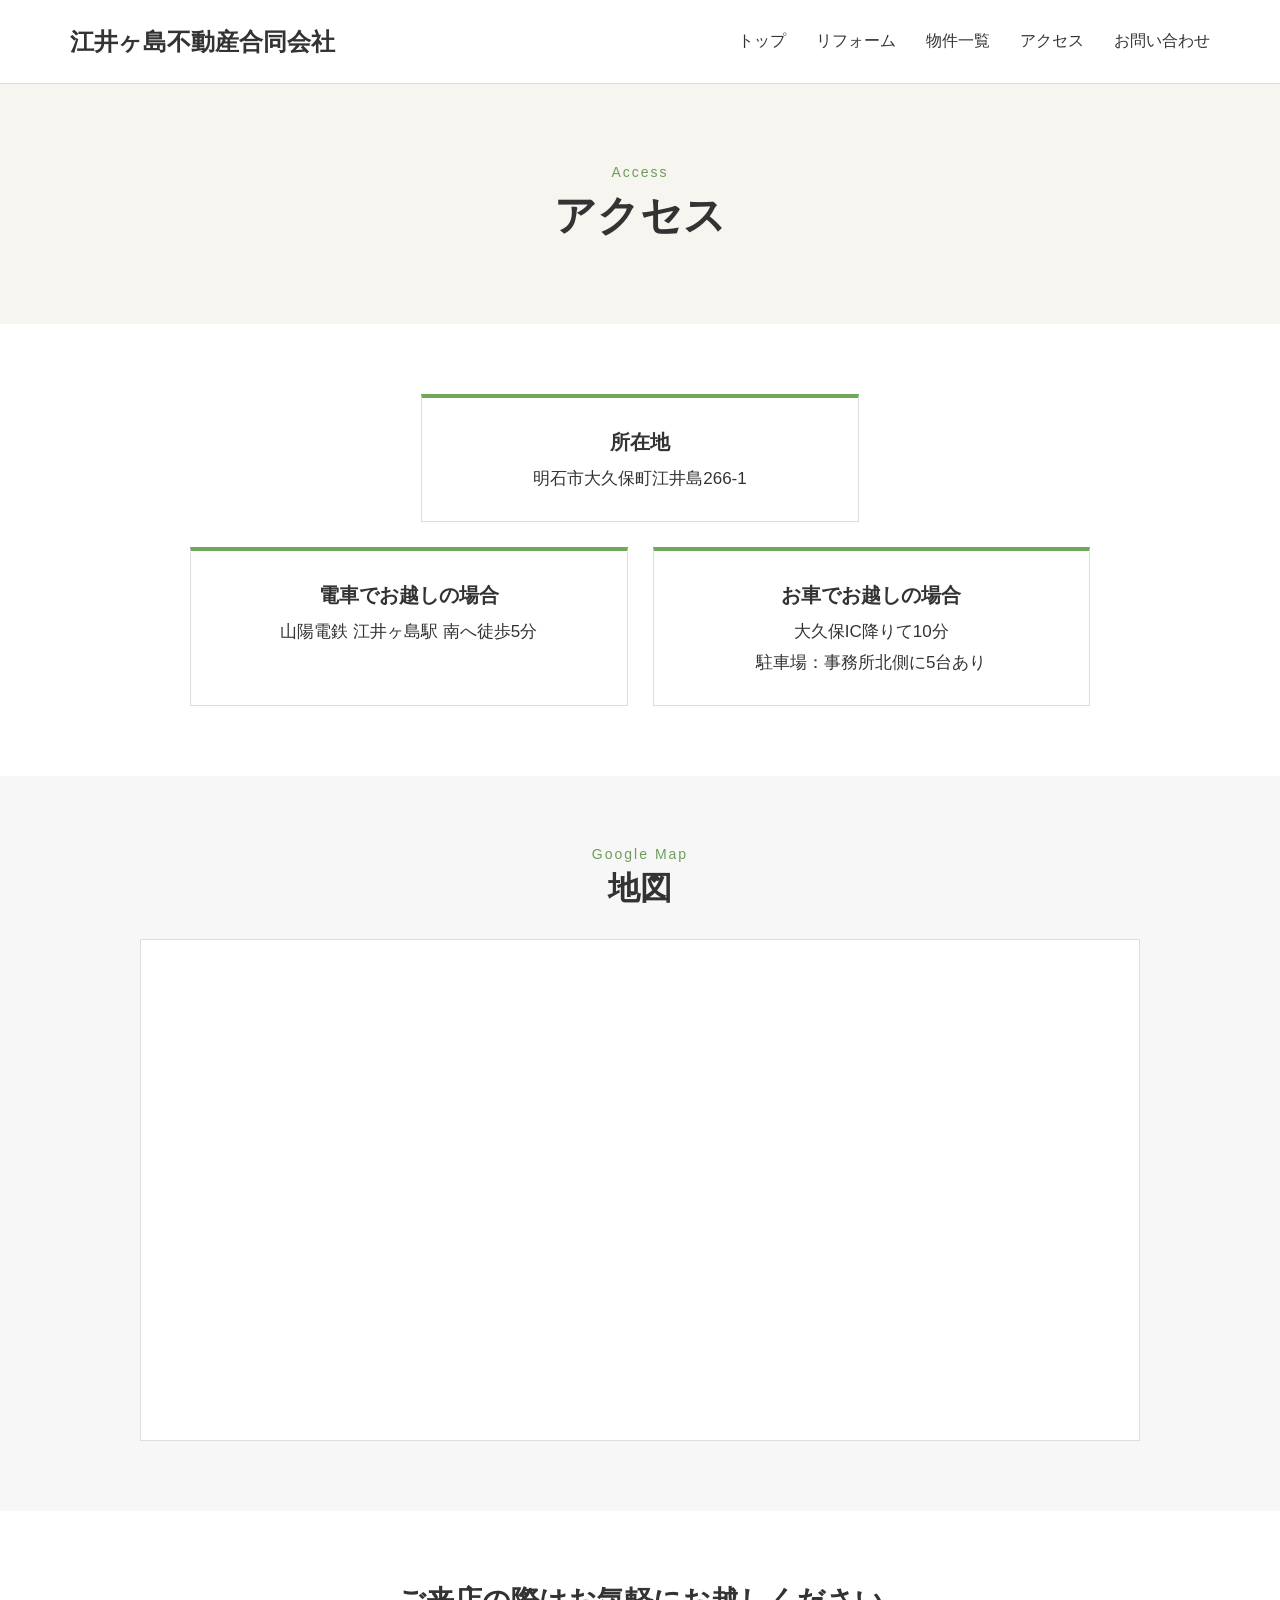
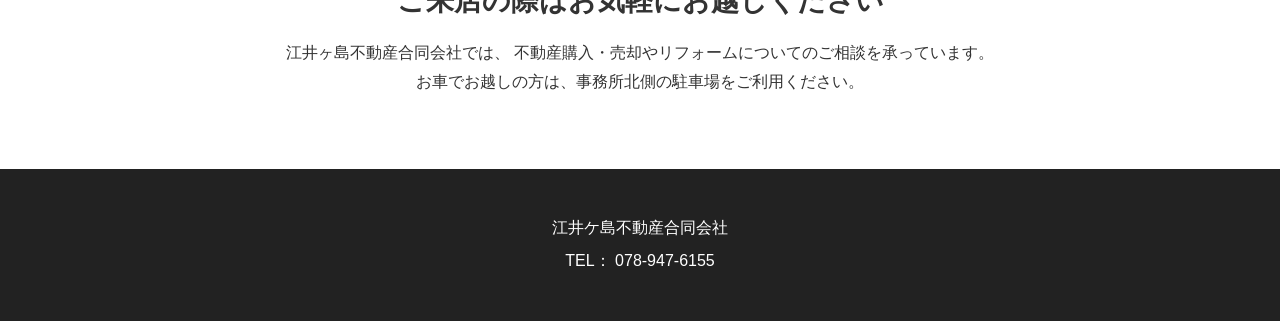
==== access.html @ e7658b78 "Add files via upload" ====
<!DOCTYPE html>
<html lang="ja">

<head>
    <meta charset="UTF-8">

    <!-- スマホ表示に対応 -->
    <meta name="viewport" content="width=device-width, initial-scale=1.0">

    <!-- ページタイトル -->
    <title>アクセス | 江井ヶ島不動産合同会社</title>

    <!-- CSSを読み込み -->
    <link rel="stylesheet" href="css/common.css">
    <link rel="stylesheet" href="css/pc.css">
    <link rel="stylesheet" href="css/sp.css">
    <link rel="stylesheet" href="css/access.css">
</head>

<body>

    <!-- ヘッダーを読み込む -->
    <div id="header"></div>

    <!-- メインコンテンツ -->
    <main>

        <!-- ページタイトル -->
        <section class="access-title">

            <div class="container">

                <p>Access</p>

                <h2>アクセス</h2>

            </div>

        </section>

        <!-- アクセス情報 -->
        <section class="access-info-section">

            <div class="container">

                <div class="access-info">

                    <!-- 所在地 -->
                    <div class="access-item access-address">

                        <h3>所在地</h3>

                        <p>
                            明石市大久保町江井島266-1
                        </p>

                    </div>

                    <!-- 電車でのアクセス -->
                    <div class="access-item">

                        <h3>電車でお越しの場合</h3>

                        <p>
                            山陽電鉄 江井ヶ島駅 南へ徒歩5分
                        </p>

                    </div>

                    <!-- お車でのアクセス -->
                    <div class="access-item">

                        <h3>お車でお越しの場合</h3>

                        <p>
                            大久保IC降りて10分
                        </p>

                        <p>
                            駐車場：事務所北側に5台あり
                        </p>

                    </div>

                </div>

            </div>

        </section>

        <!-- Googleマップ -->
        <section class="map-section">

            <div class="container">

                <div class="section-heading">

                    <p>Google Map</p>

                    <h2>地図</h2>

                </div>

                <div class="map-container">

                    <iframe
                        src="https://www.google.com/maps?q=明石市大久保町江井島266-1&output=embed"
                        loading="lazy"
                        referrerpolicy="no-referrer-when-downgrade"
                        allowfullscreen>
                    </iframe>

                </div>

            </div>

        </section>

        <!-- ご来店案内 -->
        <section class="access-guide">

            <div class="container">

                <h2>ご来店の際はお気軽にお越しください</h2>

                <p>
                    江井ヶ島不動産合同会社では、
                    不動産購入・売却やリフォームについてのご相談を承っています。
                </p>

                <p>
                    お車でお越しの方は、事務所北側の駐車場をご利用ください。
                </p>

            </div>

        </section>

    </main>

    <!-- フッターを読み込む -->
    <div id="footer"></div>

    <!-- JavaScriptを読み込む -->
    <script src="js/common.js"></script>

</body>

</html>
---- css/common.css ----
/* ページ全体の設定 */
* {
    box-sizing: border-box;
}

body {
    margin: 0;

    font-family:
        "Noto Sans JP",
        "Yu Gothic",
        YuGothic,
        sans-serif;

    color: #333;
    background-color: #fff;

    line-height: 1.8;
}


/* リンクの設定 */
a {
    color: inherit;
    text-decoration: none;
}


/* コンテンツ幅を設定 */
.container {
    width: min(1100px, 90%);
    margin: 0 auto;
}


/* ヘッダーを設定 */
.header {
    background-color: #fff;
    border-bottom: 1px solid #ddd;
}


/* ヘッダー内部を設定 */
.header-inner {
    display: flex;
    align-items: center;
    justify-content: space-between;

    max-width: 1200px;
    margin: 0 auto;

    padding: 20px 30px;
}


/* 会社名を設定 */
.header h1 {
    margin: 0;
    font-size: 24px;
}


/* PCナビゲーションを設定 */
.pc-nav {
    display: flex;
    gap: 30px;
}


/* ナビゲーションのマウス操作 */
.pc-nav a:hover {
    opacity: 0.6;
}


/* スマホナビゲーションを非表示 */
.sp-nav {
    display: none;
}


/* メニューボタンを非表示 */
.menu-button {
    display: none;
}


/* メインビジュアルを設定 */
.hero {
    position: relative;

    width: min(1200px, 100%);
    margin: 0 auto;

    overflow: hidden;
}


/* メイン画像を設定 */
.hero img {
    display: block;

    width: 100%;
    height: auto;
}


/* メイン画像の文字 */
.hero-text {
    position: absolute;

    left: 8%;
    bottom: 12%;

    color: #fff;

    text-shadow:
        0 2px 5px rgba(0, 0, 0, 0.5);
}


/* メインタイトル */
.hero-text h2 {
    margin: 0;

    font-size: 42px;
}


/* キャッチコピー */
.catch-section {
    padding: 80px 0;

    text-align: center;

    background-color: #f7f5f0;
}


.catch-section h2 {
    margin: 0;

    font-size: 28px;
}


/* 会社紹介 */
.about-section {
    padding: 80px 0;
}


.about-section h2,
.company-section h2,
.calendar-section h2 {
    margin-top: 0;
    margin-bottom: 30px;

    font-size: 30px;
}


/* 会社情報 */
.company-section {
    padding: 80px 0;

    background-color: #f7f7f7;
}


.company-info {
    max-width: 800px;
}


.company-info p {
    display: flex;

    margin: 0;
    padding: 15px 0;

    border-bottom: 1px solid #ddd;
}


/* 会社情報の項目名 */
.company-info p > span:first-child {
    width: 140px;

    font-weight: bold;
}


/* 営業日カレンダー */
.calendar-section {
    padding: 80px 0;
}


.calendar-description {
    margin-bottom: 30px;
}


/* カレンダー表示領域 */
.calendar-container {
    width: 100%;
    max-width: 1000px;

    margin: 0 auto;
}


/* Googleカレンダー */
.calendar-container iframe {
    width: 100%;
    min-height: 600px;

    border: 0;
}


/* フッター */
.footer {
    padding: 40px 20px;

    text-align: center;

    color: #fff;
    background-color: #222;
}


.footer p {
    margin: 5px 0;
}
---- css/pc.css ----
/* PC表示を設定 */
@media (min-width: 769px) {

    /* キャッチコピーを設定 */
    .hero-text p {
        margin: 0;

        font-size: 20px;
    }

}
---- css/sp.css ----
/* スマホ表示を設定 */
@media (max-width: 768px) {

    /* ヘッダーを設定 */
    .header-inner {
        padding: 15px 20px;
    }


    /* 会社名を設定 */
    .header h1 {
        font-size: 18px;
    }


    /* PCナビゲーションを非表示 */
    .pc-nav {
        display: none;
    }


    /* メニューボタンを表示 */
    .menu-button {
        display: block;

        padding: 5px 10px;

        border: 0;
        background: none;

        font-size: 28px;

        cursor: pointer;
    }


    /* スマホナビゲーション */
    .sp-nav {
        display: none;

        flex-direction: column;

        border-top: 1px solid #ddd;
    }


    /* スマホナビゲーションを表示 */
    .sp-nav.open {
        display: flex;
    }


    /* スマホナビゲーションのリンク */
    .sp-nav a {
        padding: 15px 20px;

        border-bottom: 1px solid #ddd;
    }


    /* メインビジュアル */
    .hero {
        height: 420px;
    }


    /* メイン画像の文字 */
    .hero-text {
        left: 5%;
        bottom: 8%;
    }


    /* メインタイトル */
    .hero-text h2 {
        font-size: 28px;
    }


    /* キャッチコピー */
    .catch-section {
        padding: 50px 0;
    }


    .catch-section h2 {
        font-size: 21px;
    }


    /* 会社紹介 */
    .about-section {
        padding: 50px 0;
    }


    .about-section h2,
    .company-section h2,
    .calendar-section h2 {
        font-size: 24px;
    }


    /* 会社情報 */
    .company-section {
        padding: 50px 0;
    }


    .company-info p {
        display: block;
    }


    /* 会社情報の項目名 */
    .company-info p > span:first-child {
        display: block;

        width: auto;

        margin-bottom: 5px;
    }


    /* カレンダー */
    .calendar-section {
        padding: 50px 0;
    }


    .calendar-container iframe {
        min-height: 600px;
    }

}
---- css/access.css ----
/* アクセスページタイトル */
.access-title {
    padding: 80px 0;
    text-align: center;
    background-color: #f7f5f0;
}

.access-title p {
    margin: 0;
    color: #6d9d59;
    font-size: 14px;
    line-height: 1.2;
    letter-spacing: 2px;
}

.access-title h2 {
    margin: 8px 0 0;
    font-size: 42px;
    line-height: 1.3;
}

/* アクセス情報 */
.access-info-section {
    padding: 70px 0;
}

.access-info {
    display: grid;
    grid-template-columns: repeat(2, 1fr);
    gap: 25px;
    max-width: 900px;
    margin: 0 auto;
}

/* 所在地 */
.access-address {
    grid-column: 1 / -1;
    width: calc(50% - 12.5px);
    justify-self: center;
}

/* アクセス項目 */
.access-item {
    padding: 30px;
    text-align: center;
    background-color: #fff;
    border: 1px solid #ddd;
    border-top: 4px solid #70a85a;
}

.access-item h3 {
    margin: 0 0 10px;
    font-size: 20px;
    line-height: 1.4;
}

.access-item p {
    margin: 0;
    font-size: 17px;
    line-height: 1.5;
}

.access-item p + p {
    margin-top: 5px;
}

/* 地図 */
.map-section {
    padding: 70px 0;
    background-color: #f7f7f7;
}

/* セクション見出し */
.section-heading {
    margin-bottom: 30px;
    text-align: center;
}

.section-heading p {
    margin: 0;
    color: #6d9d59;
    font-size: 14px;
    line-height: 1.2;
    letter-spacing: 2px;
}

.section-heading h2 {
    margin: 5px 0 0;
    font-size: 32px;
    line-height: 1.3;
}

/* Googleマップ表示領域 */
.map-container {
    width: 100%;
    max-width: 1000px;
    margin: 0 auto;
    overflow: hidden;
    background-color: #fff;
    border: 1px solid #ddd;
}

/* Googleマップ */
.map-container iframe {
    display: block;
    width: 100%;
    height: 500px;
    border: 0;
}

/* ご来店案内 */
.access-guide {
    padding: 70px 0;
    text-align: center;
}

.access-guide h2 {
    margin: 0 0 20px;
    font-size: 28px;
    line-height: 1.4;
}

.access-guide p {
    margin: 5px 0;
    line-height: 1.5;
}

/* スマホ表示 */
@media (max-width: 768px) {

    /* ページタイトル */
    .access-title {
        padding: 50px 0;
    }

    .access-title h2 {
        font-size: 32px;
    }

    /* アクセス情報 */
    .access-info-section {
        padding: 50px 0;
    }

    .access-info {
        grid-template-columns: 1fr;
        gap: 15px;
    }

    .access-address {
        grid-column: auto;
        width: 100%;
        justify-self: stretch;
    }

    .access-item {
        padding: 22px 18px;
    }

    .access-item h3 {
        font-size: 18px;
    }

    .access-item p {
        font-size: 16px;
    }

    /* 地図 */
    .map-section {
        padding: 50px 0;
    }

    .section-heading {
        margin-bottom: 20px;
    }

    .section-heading h2 {
        font-size: 26px;
    }

    .map-container iframe {
        height: 400px;
    }

    /* ご来店案内 */
    .access-guide {
        padding: 50px 0;
    }

    .access-guide h2 {
        font-size: 24px;
    }

}
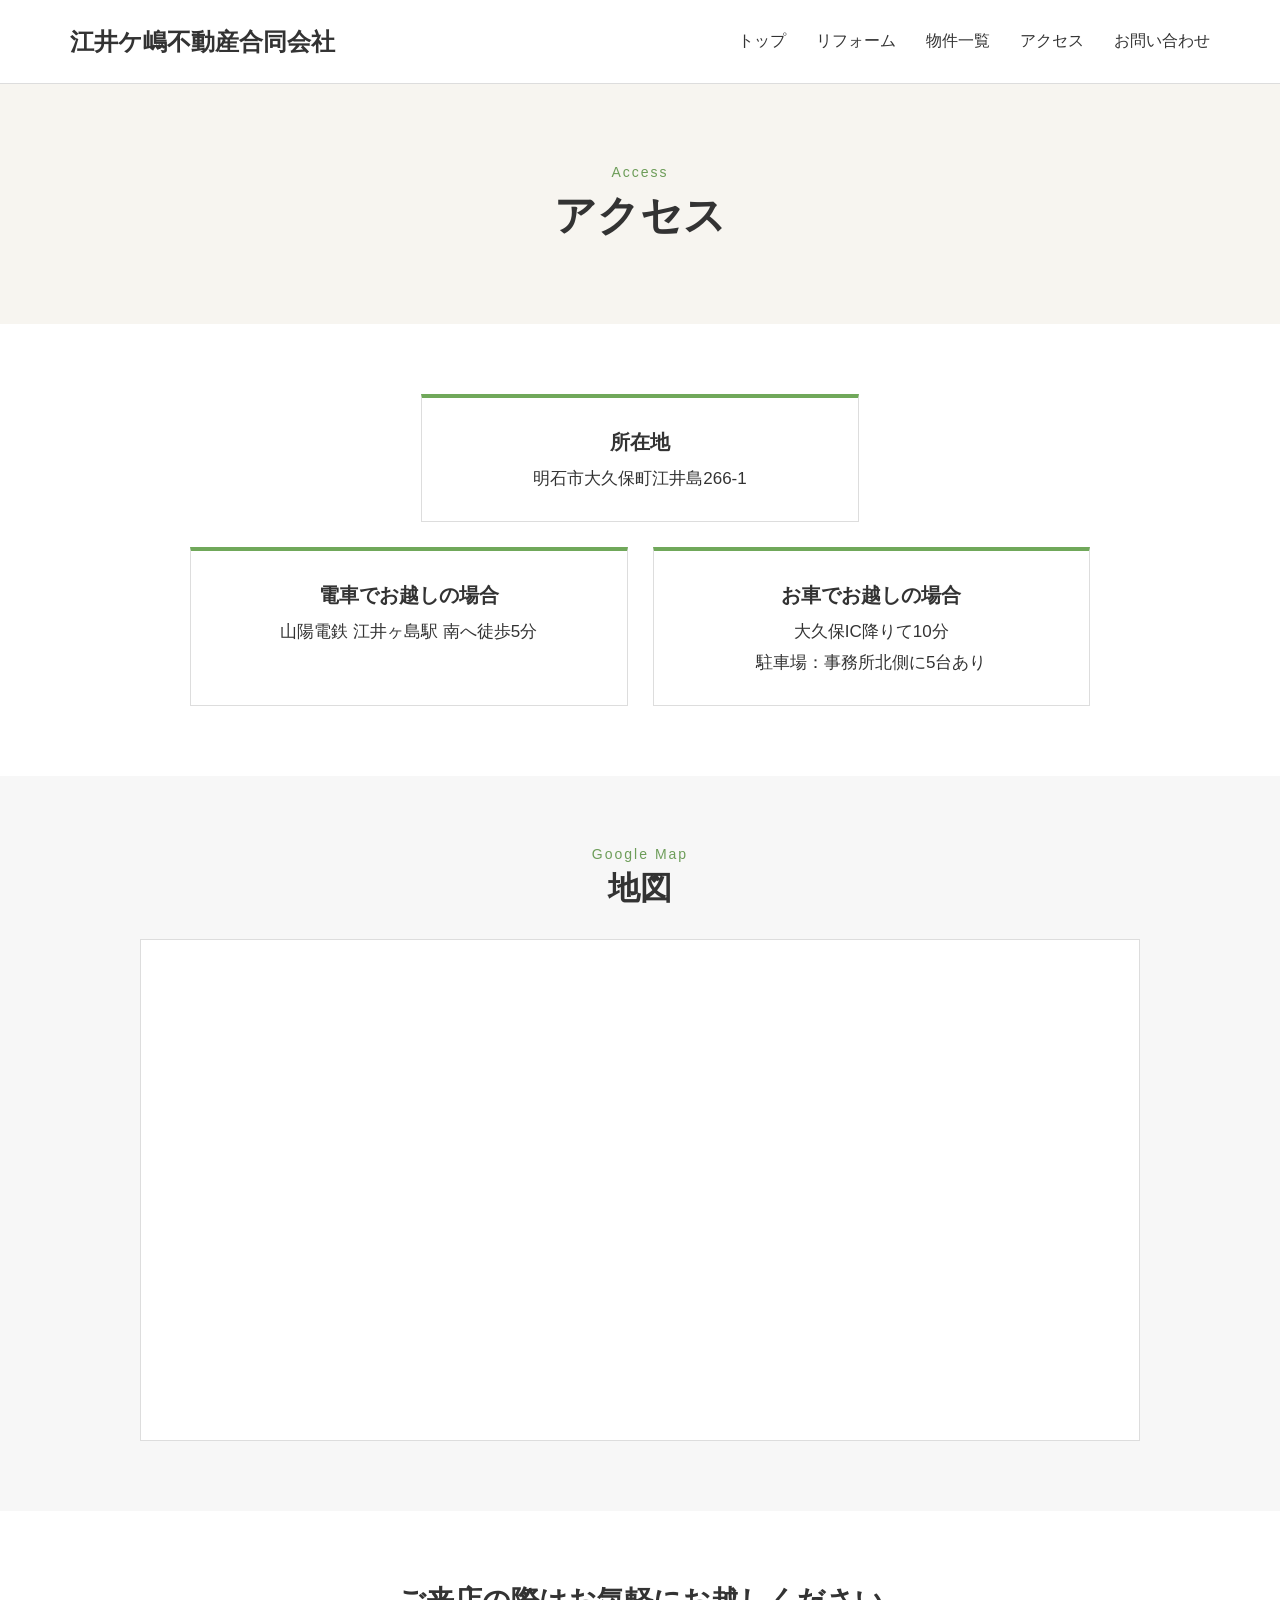
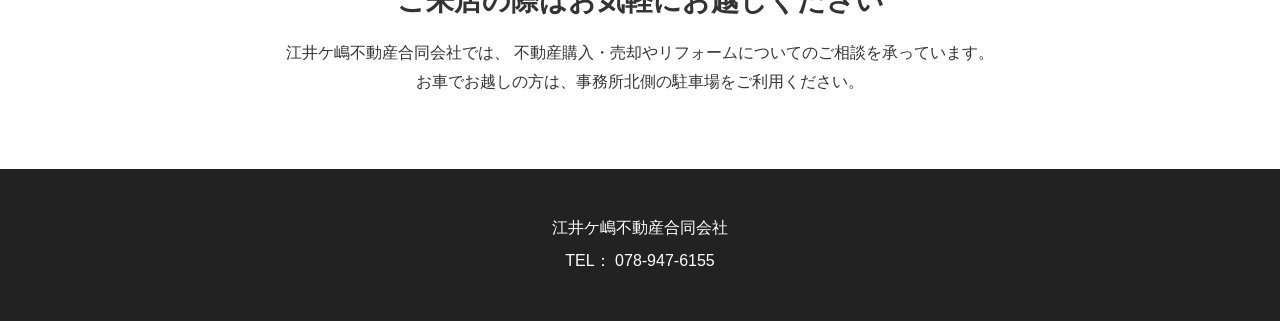
==== commit 60ebaf4f: "Add files via upload" ====
--- a/access.html
+++ b/access.html
@@ -8,7 +8,7 @@
     <meta name="viewport" content="width=device-width, initial-scale=1.0">
 
     <!-- ページタイトル -->
-    <title>アクセス | 江井ヶ島不動産合同会社</title>
+    <title>アクセス | 江井ケ嶋不動産合同会社</title>
 
     <!-- CSSを読み込み -->
     <link rel="stylesheet" href="css/common.css">
@@ -124,7 +124,7 @@
                 <h2>ご来店の際はお気軽にお越しください</h2>
 
                 <p>
-                    江井ヶ島不動産合同会社では、
+                    江井ケ嶋不動産合同会社では、
                     不動産購入・売却やリフォームについてのご相談を承っています。
                 </p>
 
